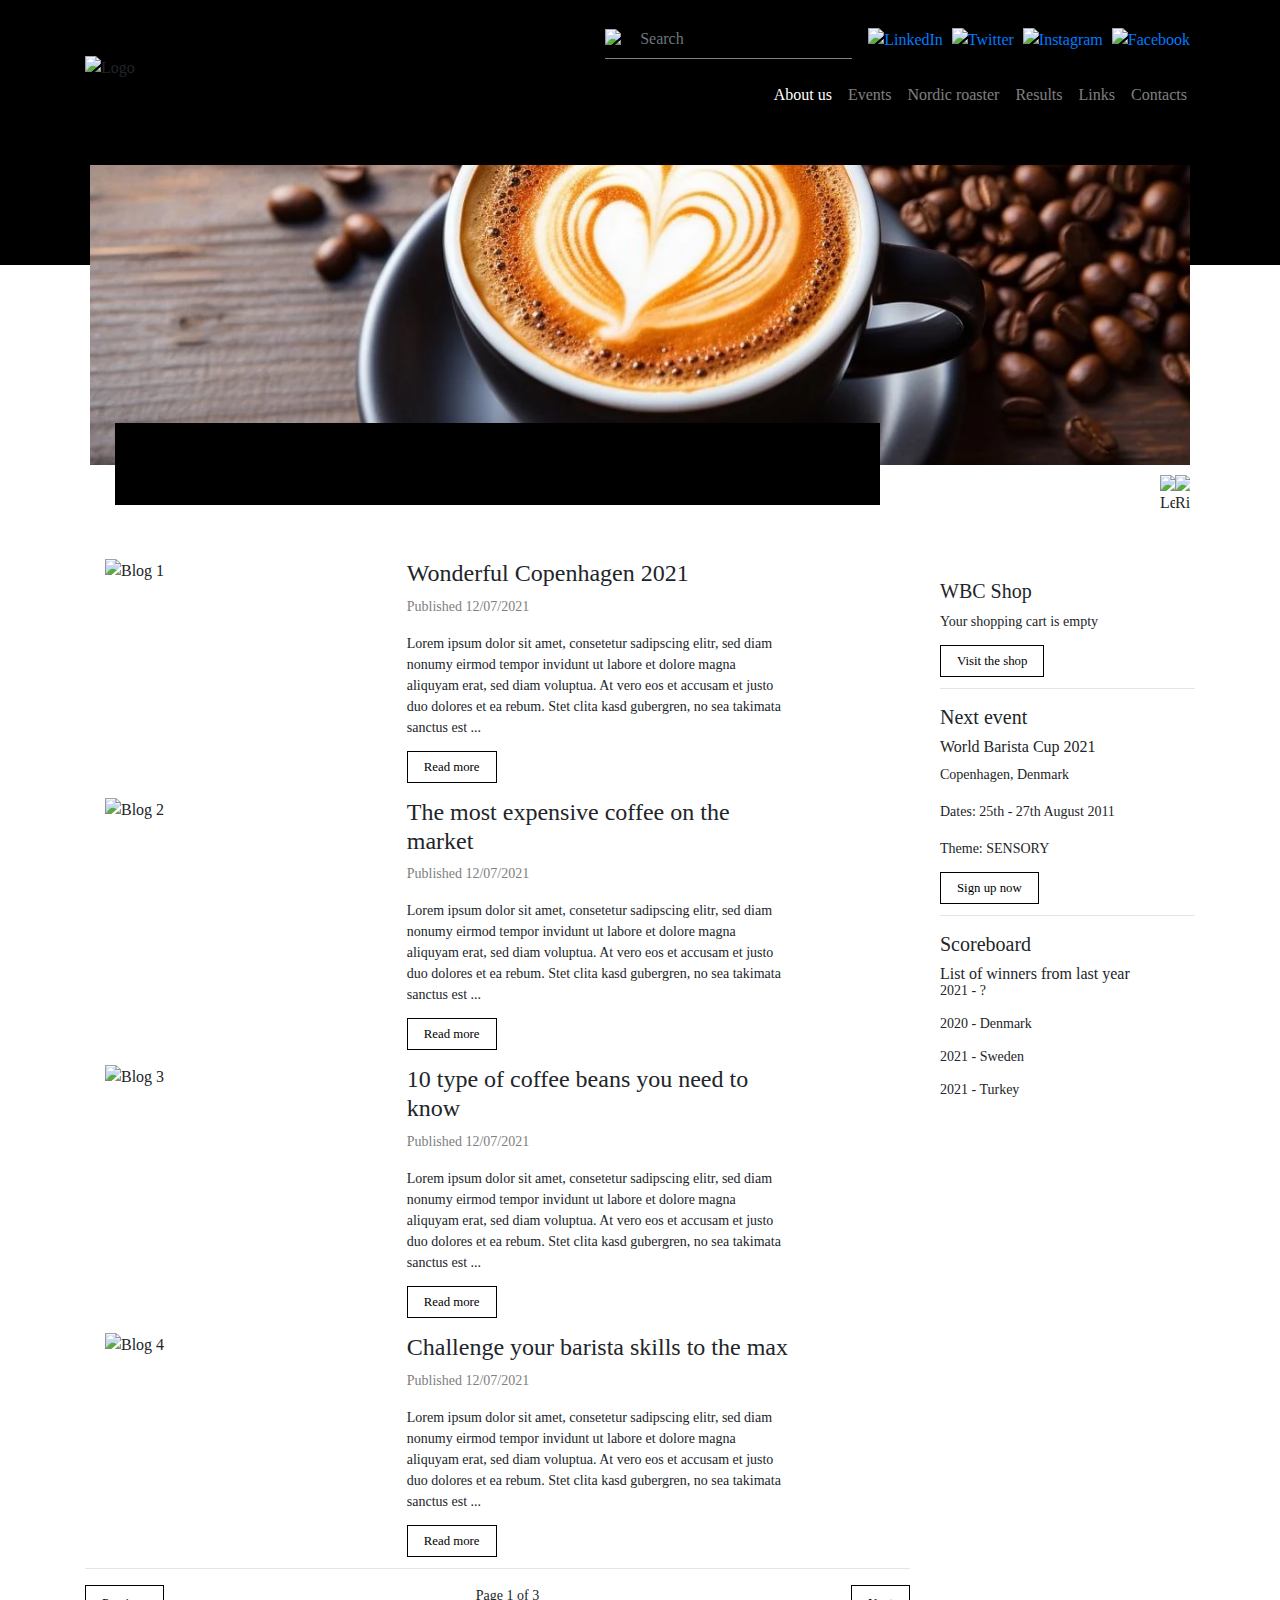
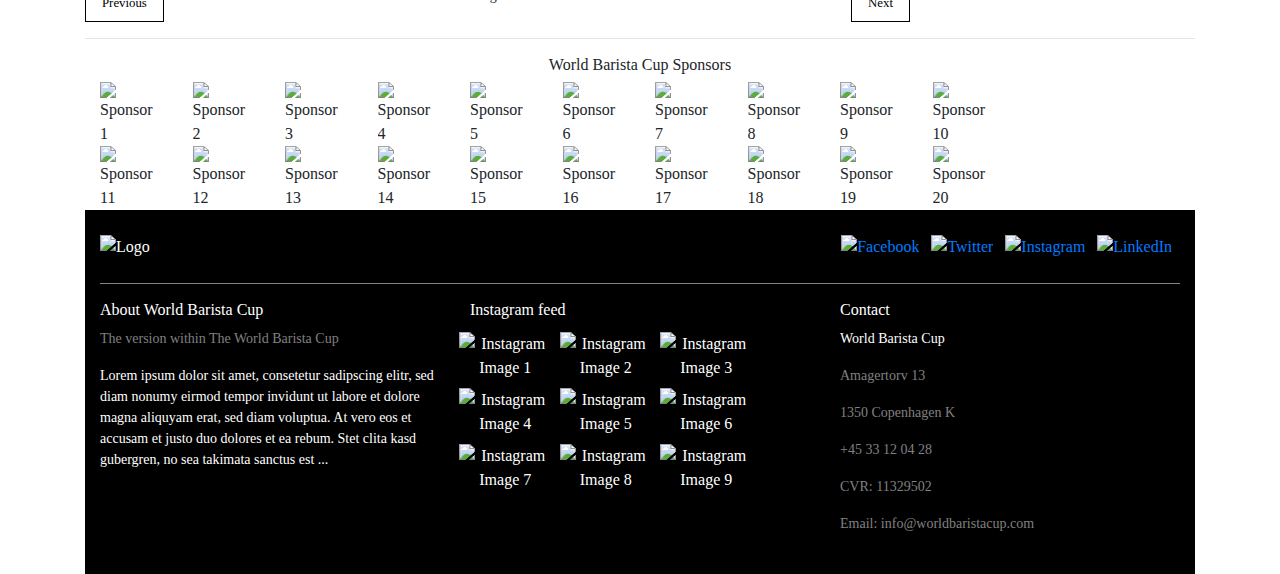
==== src/index.html @ 73dca673 "popup v1" ====
<!DOCTYPE html>
<html lang="en">

<head>
  <meta charset="UTF-8">
  <meta name="viewport" content="width=device-width, initial-scale=1.0">
  <title>Brown Rabbit</title>
  <link rel="stylesheet" href="https://stackpath.bootstrapcdn.com/bootstrap/4.3.1/css/bootstrap.min.css">
  <link rel="stylesheet" href="css/main.css">
</head>

<body>

  <!-- Header -->
  <header class="bg-black" style="padding: 20px 0 150px 0;">
    <div class="container">
      <div class="row align-items-center">
        <div class="col-md-2">
          <img src="assets/logo-white.png" alt="Logo" class="img-fluid logo">
        </div>
        <div class="col-md-10">
          <div class="d-flex justify-content-end align-items-center">
            <div class="search-bar mr-3">
              <img src="assets/icons/search.svg" alt="Search">
              <input type="text" placeholder="Search" class="form-control">
            </div>
            <div class="social-icons">
              <a href="#"><img src="assets/icons/linkedin-white.svg" alt="LinkedIn" class="social-icon"></a>
              <a href="#"><img src="assets/icons/twitter-white.svg" alt="Twitter" class="social-icon"></a>
              <a href="#"><img src="assets/icons/instagram-white.svg" alt="Instagram" class="social-icon"></a>
              <a href="#"><img src="assets/icons/facebook-white.svg" alt="Facebook" class="social-icon"></a>
            </div>
          </div>
          <div class="mt-3">
            <nav class="navbar navbar-expand-md navbar-dark bg-black p-0">
              <button class="navbar-toggler" type="button" data-toggle="collapse" data-target="#navbarNav" aria-controls="navbarNav" aria-expanded="false" aria-label="Toggle navigation">
                <span class="navbar-toggler-icon"></span>
              </button>
              <div class="collapse navbar-collapse" id="navbarNav">
                <ul class="navbar-nav ml-auto">
                  <li class="nav-item active">
                    <a class="nav-link" href="#">About us</a>
                  </li>
                  <li class="nav-item">
                    <a class="nav-link" href="#">Events</a>
                  </li>
                  <li class="nav-item">
                    <a class="nav-link" href="#">Nordic roaster</a>
                  </li>
                  <li class="nav-item">
                    <a class="nav-link" href="#">Results</a>
                  </li>
                  <li class="nav-item">
                    <a class="nav-link" href="#">Links</a>
                  </li>
                  <li class="nav-item">
                    <a class="nav-link" href="#">Contacts</a>
                  </li>
                </ul>
              </div>
            </nav>
          </div>
        </div>
      </div>
    </div>
  </header>

  <!-- Slider -->
  <div id="carouselExampleCaptions" class="carousel slide carousel-custom" data-ride="carousel" data-interval="false" style="margin-top: -100px;">
    <div class="carousel-inner">
      <div class="carousel-item active">
        <img src="assets\coffee\coffee-brain-caffeine-neuroscincces.webp" class="d-block w-100" alt="Slide 1">
        <div class="carousel-caption d-none d-md-block">
            <div class="description-box">
                <p>"This is a great introduction do the coffee <br>
                    industry's best beans on the planet"</p>
            </div>
        </div>        
      </div>
      <div class="carousel-item">
        <img src="assets\coffee\fresh-coffee-steams-wooden-table-close-up-generative-ai_188544-8923.avif" class="d-block w-100" alt="Slide 2">
        <div class="carousel-caption d-none d-md-block">
            <div class="description-box">
                <p>"Coffee in code out, this is the way of eternal life <br>
                    and empowerment of the soul"</p>
            </div>
        </div>
      </div>
      <div class="carousel-item">
        <img src="assets\coffee\Latte_and_dark_coffee.jpg" class="d-block w-100" alt="Slide 3">
        <div class="carousel-caption d-none d-md-block">
            <div class="description-box">
                <p>"To create an environment in which knowledge <br>
                    about coffee and its sphere can be obtained"</p>
            </div>
        </div>
      </div>
    </div>
    <a class="carousel-control-prev" href="#carouselExampleCaptions" role="button" data-slide="prev">
        <span class="carousel-control-prev-icon" aria-hidden="true"></span>
        <span class="sr-only">Previous</span>
      </a>
    <a class="carousel-control-next" href="#carouselExampleCaptions" role="button" data-slide="next">
        <span class="carousel-control-next-icon" aria-hidden="true"></span>
        <span class="sr-only">Next</span>
    </a>

    <!-- Custom next and previous arrows -->
    <div class="custom-controls">
        <img src="assets\icons\arrow-left.svg" alt="Left" data-target="#carouselExampleCaptions" data-slide="prev">
        <img src="assets\icons\arrow-right.svg" alt="Right" data-target="#carouselExampleCaptions" data-slide="next">
    </div>
</div>

<!-- Mini blogs and Contact Information -->
<div class="container mt-4">
    <div class="row">
      <div class="col-md-9">
        <!-- Mini Blogs -->
        <div class="mini-blog popup-trigger" onclick="openPopup()">
          <img src="assets/images/posts/Post thumbnail-1.png" alt="Blog 1" class="blog-image">
          <div>
            <h4>Wonderful Copenhagen 2021</h4>
            <p class="published-date">Published 12/07/2021</p>
            <p>Lorem ipsum dolor sit amet, consetetur sadipscing elitr, sed diam nonumy 
                eirmod tempor invidunt ut labore et dolore magna aliquyam erat, sed diam 
                voluptua. At vero eos et accusam et justo duo dolores et ea rebum. Stet clita kasd 
                gubergren, no sea takimata sanctus est ...</p>
            <a href="#" class="read-more-btn">Read more</a>
          </div>
        </div>
  
        <div class="mini-blog popup-trigger" onclick="openPopup()">
          <img src="assets/images/posts/Post thumbnail-2.png" alt="Blog 2" class="blog-image">
          <div>
            <h4>The most expensive coffee on the market</h4>
            <p class="published-date">Published 12/07/2021</p>
            <p>Lorem ipsum dolor sit amet, consetetur sadipscing elitr, sed diam nonumy 
                eirmod tempor invidunt ut labore et dolore magna aliquyam erat, sed diam 
                voluptua. At vero eos et accusam et justo duo dolores et ea rebum. Stet clita kasd 
                gubergren, no sea takimata sanctus est ...</p>
            <a href="#" class="read-more-btn">Read more</a>
          </div>
        </div>
  
        <div class="mini-blog popup-trigger" onclick="openPopup()">
          <img src="assets/images/posts/Post thumbnail-3.png" alt="Blog 3" class="blog-image">
          <div>
            <h4>10 type of coffee beans you need to know</h4>
            <p class="published-date">Published 12/07/2021</p>
            <p>Lorem ipsum dolor sit amet, consetetur sadipscing elitr, sed diam nonumy 
                eirmod tempor invidunt ut labore et dolore magna aliquyam erat, sed diam 
                voluptua. At vero eos et accusam et justo duo dolores et ea rebum. Stet clita kasd 
                gubergren, no sea takimata sanctus est ...</p>
            <a href="#" class="read-more-btn">Read more</a>
          </div>
        </div>
  
        <div class="mini-blog popup-trigger" onclick="openPopup()">
          <img src="assets/images/posts/Post thumbnail-4.png" alt="Blog 4" class="blog-image">
          <div>
            <h4>Challenge your barista skills to the max</h4>
            <p class="published-date">Published 12/07/2021</p>
            <p>Lorem ipsum dolor sit amet, consetetur sadipscing elitr, sed diam nonumy 
                eirmod tempor invidunt ut labore et dolore magna aliquyam erat, sed diam 
                voluptua. At vero eos et accusam et justo duo dolores et ea rebum. Stet clita kasd 
                gubergren, no sea takimata sanctus est ...</p>
            <a href="#" class="read-more-btn">Read more</a>
          </div>
        </div>
        <hr>
        <!-- Previous, Center, Next -->
        <div class="pagination">
            <a href="#" class="read-more-btn">Previous</a>
            <p>Page 1 of 3</p>
            <a href="#" class="read-more-btn">Next</a>
        </div>

      </div>
      <div class="col-md-3">
        <!-- Contact Information -->
        <div class="contact-info">
          <h5>WBC Shop</h5>
          <p>Your shopping cart is empty</p>
          <a href="#" class="read-more-btn">Visit the shop</a>
          <hr>
          <h5>Next event</h5>
          <h6>World Barista Cup 2021</h6>
          <p>Copenhagen, Denmark</p>
          <p>Dates: 25th - 27th August 2011</p>
          <p>Theme: SENSORY</p>
          <a href="#" class="read-more-btn">Sign up now</a>
          <hr>
          <h5>Scoreboard</h5>
          <h6>List of winners from last year</h> 
          <p>2021 - ?</p>
          <p>2020 - Denmark</p>
          <p>2021 - Sweden</p>
          <p>2021 - Turkey</p>
        </div>
      </div>

    </div>
    <hr>
    <h6 style="text-align: center;">World Barista Cup Sponsors</h6>

    <!-- Sponsor logos -->
    <div class="container" id="sponsors"></div>
    
    <footer class="bg-black text-white pt-4 pb-4">
        <div class="container">
            <!-- Header Section -->
            <div class="row mb-4 align-items-center">
                <!-- Logo -->
                <div class="col-md-6">
                    <img src="assets/logo-white.png" alt="Logo" class="img-fluid">
                </div>
                
                <!-- Social Media Icons -->
                <div class="col-md-6 text-right">
                    <a href="#"><img src="assets/icons/linkedin-white.svg" alt="Facebook" class="social-icon"></a>
                    <a href="#"><img src="assets/icons/twitter-white.svg" alt="Twitter" class="social-icon"></a>
                    <a href="#"><img src="assets/icons/instagram-white.svg" alt="Instagram" class="social-icon"></a>
                    <a href="#"><img src="assets/icons/facebook-white.svg" alt="LinkedIn" class="social-icon"></a>
                </div>
            </div>

            <hr class="footer-separator">
            
            
            <!-- Bottom Section -->
            <div class="row">
                <!-- First Column -->
                <div class="col-md-4 text-center">
                    <h6>About World Barista Cup</h6>
                    <p style="color:gray">The version within The World Barista Cup</p>
                    <p>Lorem ipsum dolor sit amet, consetetur sadipscing elitr, sed diam nonumy eirmod tempor invidunt ut labore et dolore magna aliquyam erat, sed diam voluptua. At vero eos et accusam et justo duo dolores et ea rebum. Stet clita kasd gubergren, no sea takimata sanctus est ...</p>
                </div>
                
                <!-- Second Column -->
                <div class="col-md-4 text-center">
                    <h6>Instagram feed</h6>
                    
                    <div class="row" id="instagram-feed">
                        <div class="instagram-row">
                            <!-- Images for row 1 will be added here by the JavaScript script -->
                        </div>
                        <div class="instagram-row">
                            <!-- Images for row 2 will be added here by the JavaScript script -->
                        </div>
                        <div class="instagram-row">
                            <!-- Images for row 3 will be added here by the JavaScript script -->
                        </div>
                    </div>                    
                </div>
                
                <!-- Third Column -->
                <div class="col-md-4 text-center">
                    <h6>Contact</h6>
                    <p>World Barista Cup</p>
                    <p style="color:gray">Amagertorv 13</p>
                    <p style="color:gray">1350 Copenhagen K</p>
                    <p style="color:gray">+45 33 12 04 28</p>
                    <p style="color:gray">CVR: 11329502</p>
                    <p style="color:gray">Email: info@worldbaristacup.com</p>

                </div>
            </div>
        </div>
    </footer>

  </div>

  <div id="popup-container" class="popup-container">
    <div class="popup-content">
      <div class="popup-header">
        <button class="close-btn" onclick="closePopup()">X</button>
      </div>
      <!-- Add your popup content here -->
      <div class="popup-body">
        <h1>Popup Content</h1>
        <p>This is the content of the popup. This is the content of the popup. This is the content of the popup. This is the content of the popup. This is the content of the popup. This is the content of the popup. This is the content of the popup.</p>
      </div>
    </div>
  </div>
  



<!-- Scripts -->
<script src="https://code.jquery.com/jquery-3.3.1.slim.min.js"></script>
<script src="https://cdn.jsdelivr.net/npm/popper.js@1.14.7/dist/umd/popper.min.js"></script>
<script src="https://stackpath.bootstrapcdn.com/bootstrap/4.3.1/js/bootstrap.min.js"></script>

</body>

<script>
    const sponsorsContainer = document.getElementById('sponsors');

    function createSponsorRow(start, end) {
        const row = document.createElement('div');
        row.className = 'row';

        for (let i = start; i <= end; i++) {
            const col = document.createElement('div');
            col.className = 'col-1';

            const img = document.createElement('img');
            img.src = `assets/images/sponsors/sponsor-${i}.png`;
            img.alt = `Sponsor ${i}`;
            img.className = 'img-fluid';

            col.appendChild(img);
            row.appendChild(col);
        }

        return row;
    }

    sponsorsContainer.appendChild(createSponsorRow(1, 10));
    sponsorsContainer.appendChild(createSponsorRow(11, 20));
</script>

<script>
    // JavaScript to create the 3x3 grid of images
    const instagramFeed = document.getElementById('instagram-feed');
    const rows = instagramFeed.getElementsByClassName('instagram-row');

    for (let i = 0; i < 9; i++) {
        const img = document.createElement('img');
        img.src = `assets/images/instagram-feed/instagram-image-${i + 1}.png`;
        img.alt = `Instagram Image ${i + 1}`;
        img.className = 'img-fluid';

        const rowIndex = Math.floor(i / 3);
        rows[rowIndex].appendChild(img);
    }
</script>

<script>
    const popupTriggers = document.querySelectorAll('.popup-trigger');
  
    popupTriggers.forEach(trigger => {
      trigger.addEventListener('click', openPopup);
    });
  
    function openPopup() {
      const popupContainer = document.getElementById('popup-container');
      const indexContent = document.body;
  
      popupContainer.style.display = 'flex';
      indexContent.classList.add('blur');
  
      document.body.style.overflow = 'hidden';
    }
  
    function closePopup() {
      const popupContainer = document.getElementById('popup-container');
      const indexContent = document.body;
  
      popupContainer.style.display = 'none';
      indexContent.classList.remove('blur');
  
      document.body.style.overflow = '';
    }
  </script>
  

</html>
---- src/css/main.css ----
#carouselExampleCaptions {
    margin: auto;
  }
  
  /* Mobile */
  @media (max-width: 575.98px) { 
    #carouselExampleCaptions {
      max-width: 375px;
    }
  }
  
  /* Tablet */
  @media (min-width: 576px) and (max-width: 991.98px) { 
    #carouselExampleCaptions {
      max-width: 768px;
    }
  }
  
  /* Desktop */
  @media (min-width: 992px) {
    #carouselExampleCaptions {
      max-width: 1200px;
    }
  }
  
  

body {
    font-family: "Times New Roman", Times, serif;
  }
  
h3 {
font-size: 30px;
}

h6 {
text-align: left;
}
    

p {
font-size: 14px;
text-align: left;
}

.black-border {
    border: 1px solid black;
    height: 300px; /* Adjust as needed */
    display: flex;
    align-items: center;
    justify-content: center;
}

.carousel-inner {
    height: auto; /* Set the height as per your requirement */
    overflow: visible; /* This will allow content outside of the carousel to be visible */
}

.carousel-item {
    height: 300px; /* Set the desired fixed height */
}

.custom-controls {
    position: relative;
    display: flex;
    align-items: center;
    justify-content: right;
    margin-top: 10px; /* Add margin to separate arrows from the slide */
    margin-right: 50px;
}

.custom-controls img {
    width: 15px; /* Adjust the width as per your requirement */
    height: auto;
    cursor: pointer;
}

.carousel-control-prev-icon,
.carousel-control-next-icon {
    display: none;
}
  
.custom-controls button {
    margin-left: 5px;
} 
  
.carousel-item img {
    width: 100%;
    height: 100%;
    object-fit: cover;
}

.carousel-custom .carousel-inner .carousel-item img {
    padding-left: 50px;
    padding-right: 50px;
}

.carousel-caption {
    position: absolute;
    bottom: -60px;
    left: 0;
    padding-left: 75px;
    width: 70%;
    z-index: 1; /* This will make sure the text is above the carousel */
}

.description-box {
    background-color: black;
    color: white;
    padding: 20px;
    margin: 0;
}

.carousel-caption p {
    text-align: left;
    margin: 0;
    opacity: 0;
    animation: fadeIn 2s forwards; /* This will make the text fade in */
}

@keyframes fadeIn {
    from {
        opacity: 0;
    }
    to {
        opacity: 1;
    }
}

.bg-black {
    background-color: #000000;
}

.logo {
    width: 300%;
    max-width: 250px; /* Adjust as needed */
}

.search-bar {
    position: relative;
    display: flex;
    align-items: center;
    border-bottom: 1px solid grey;
}

.search-bar input {
    padding-left: 10px;
    background-color: black;
    border: none;
    color: white;
    outline: none;
    border-radius: 0; /* This prevents the box effect */
    box-shadow: none; /* This prevents any shadow */
}

.search-bar input:focus {
    background-color: black; /* This prevents white background on click */
}

.search-bar img {
    width: 20px;
    height: 20px;
    margin-right: 5px;
}

.social-icons img {
    width: 16px;
    height: 16px;
    margin-right: 5px;
}

.navbar-nav {
    justify-content: flex-end;
}

.mini-blog {
    display: flex;
    margin-top: 20px; /* Adjusted from 40px */
    margin-left: 20px; /* Adjusted from 40px */
    margin-bottom: 10px; /* Adjusted from 20px */
}
  
.mini-blog img {
    width: 35%;
    height: 150px; /* Specify height */
    object-fit: contain;
}
  
.mini-blog div {
    width: 50%;
    padding-left: 20px;
}
  
.read-more-btn {
    padding: 8px 16px;
    font-size: 80%;
    border: 1px solid black;
    color: black;
    background-color: white;
    text-decoration: none;
    transition: all 0.3s ease;
}
  
.read-more-btn:hover {
    color: white;
    background-color: black;
}

.pagination {
    display: flex;
    justify-content: space-between;
    align-items: center;
}

.contact-info {
    margin-top: 40px;
}

.published-date {
    color: grey;
}

.social-icon {
    width: 15px;
    height: 15px;
    margin-right: 8px;
}

.footer-separator {
    border-color: grey;
}

#instagram-feed .instagram-row {
    clear: both;
}

#instagram-feed img {
    width: 25%;
    height: auto;
    margin: 4px;
    float: left;
    display: block;
}

.popup-container {
    position: fixed;
    top: 0;
    left: 0;
    width: 100%;
    height: 100%;
    background-color: rgba(0, 0, 0, 0.5);
    display: none;
    align-items: center;
    justify-content: center;
    z-index: 1000;
  }
  
  .popup-content {
    background-color: #fff;
    border-radius: 10px;
    padding: 20px;
    max-width: 400px;
    text-align: center;
    position: relative;
    overflow-y: auto;
    max-height: 80%;
  }
  
  .popup-header {
    display: flex;
    justify-content: flex-end;
  }
  
  .close-btn {
    background-color: #ff0000;
    border: none;
    color: #fff;
    padding: 5px 10px;
    border-radius: 5px;
    cursor: pointer;
  }
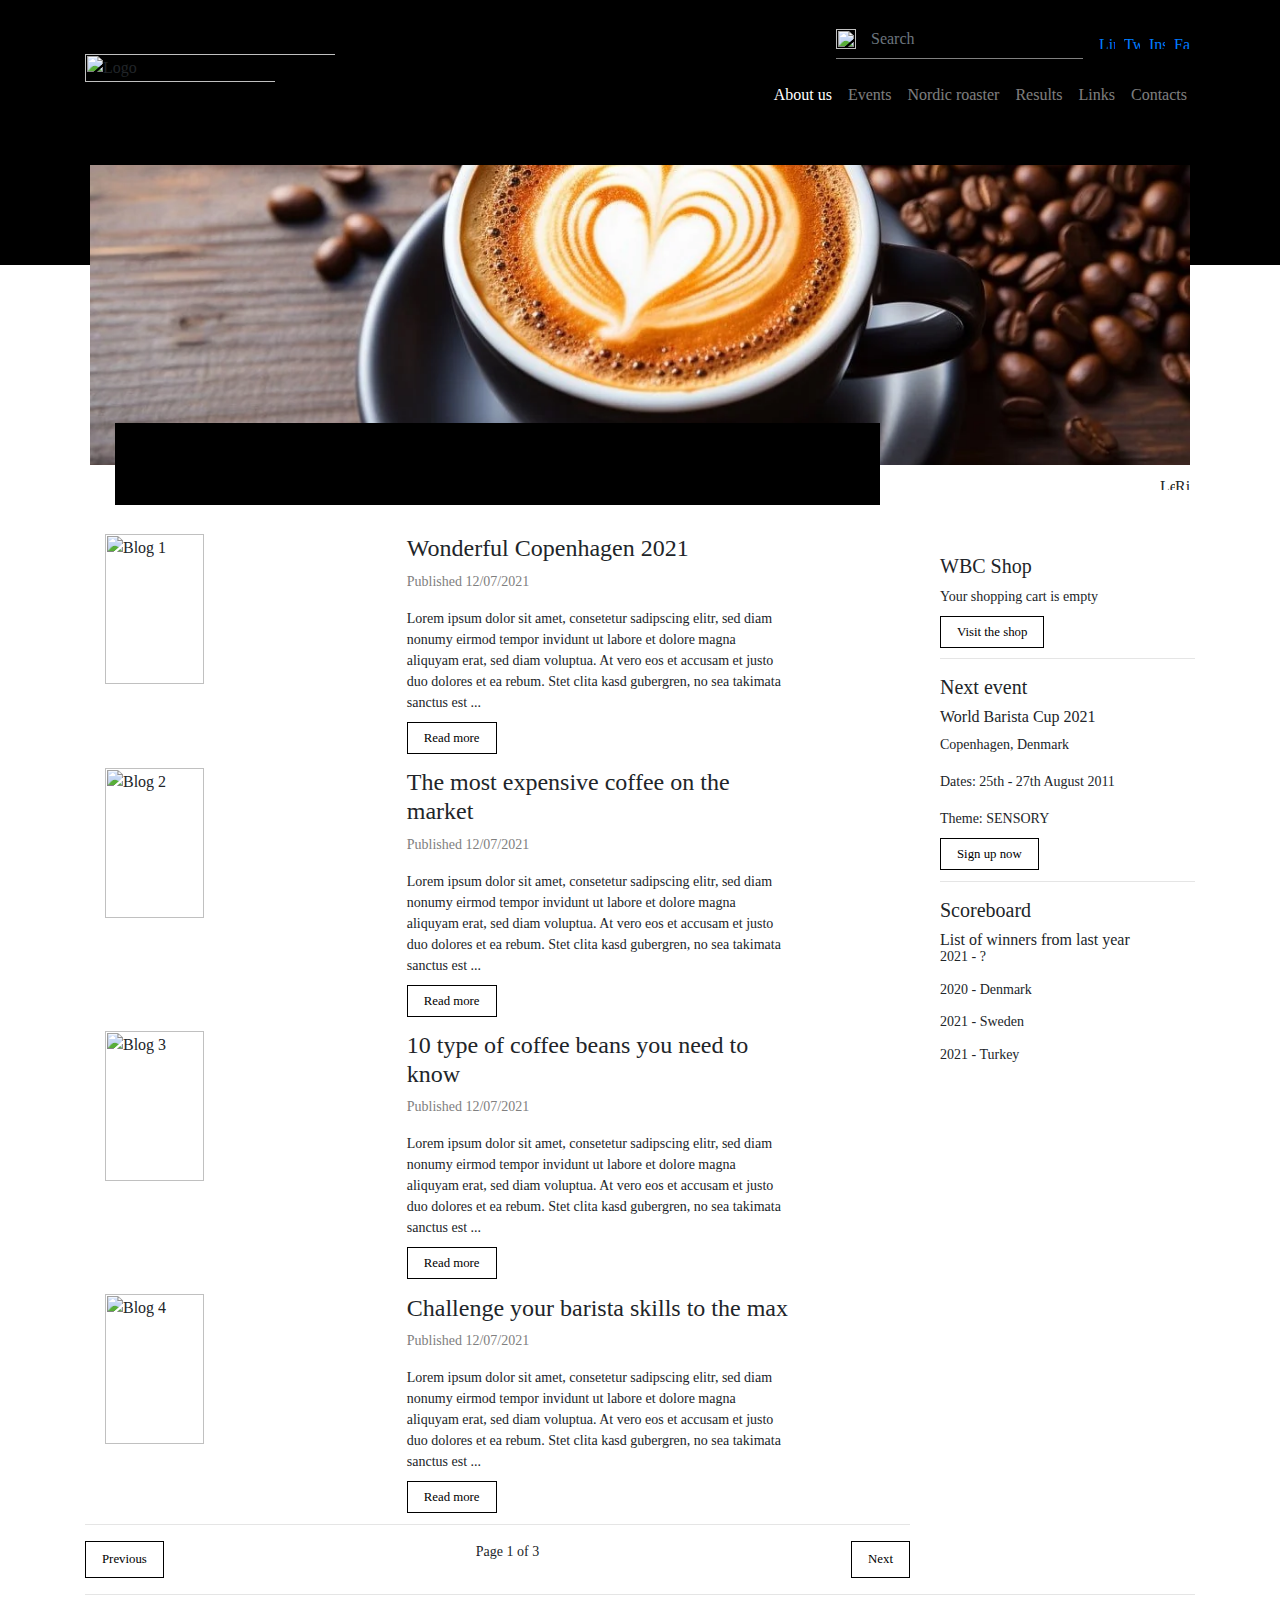
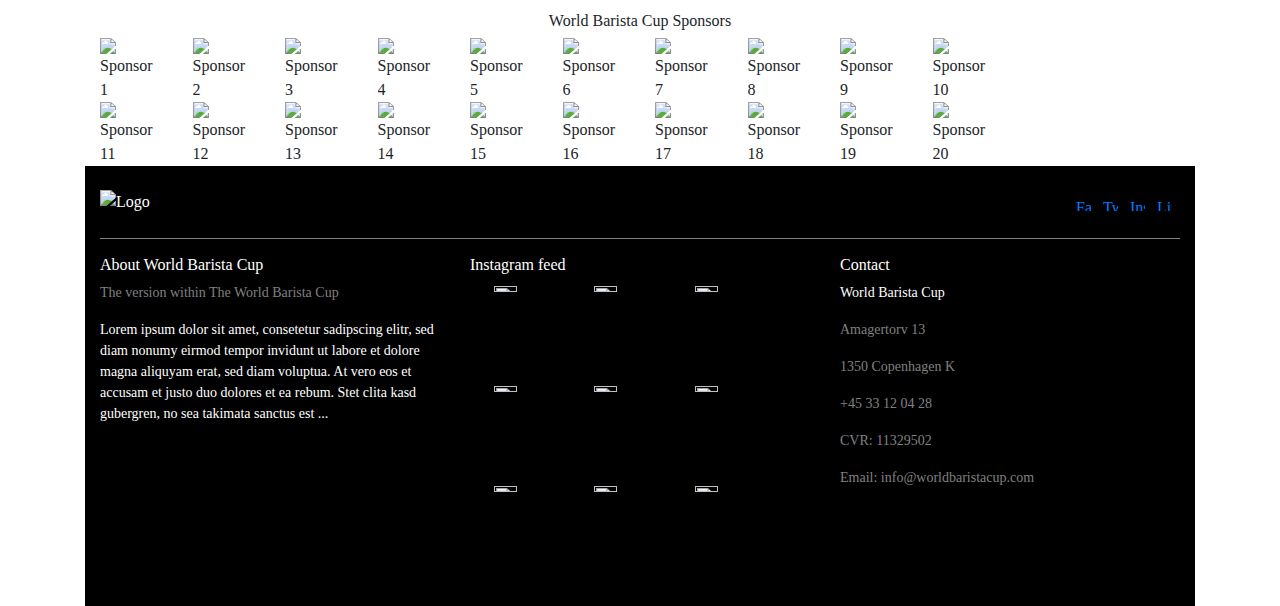
==== commit 28e71ece: "readmore.html" ====
--- a/src/index.html
+++ b/src/index.html
@@ -1,4 +1,3 @@
-<!DOCTYPE html>
 <html lang="en">
 
 <head>
@@ -117,7 +116,7 @@
     <div class="row">
       <div class="col-md-9">
         <!-- Mini Blogs -->
-        <div class="mini-blog popup-trigger" onclick="openPopup()">
+        <div class="mini-blog">
           <img src="assets/images/posts/Post thumbnail-1.png" alt="Blog 1" class="blog-image">
           <div>
             <h4>Wonderful Copenhagen 2021</h4>
@@ -130,7 +129,7 @@
           </div>
         </div>
   
-        <div class="mini-blog popup-trigger" onclick="openPopup()">
+        <div class="mini-blog">
           <img src="assets/images/posts/Post thumbnail-2.png" alt="Blog 2" class="blog-image">
           <div>
             <h4>The most expensive coffee on the market</h4>
@@ -143,7 +142,7 @@
           </div>
         </div>
   
-        <div class="mini-blog popup-trigger" onclick="openPopup()">
+        <div class="mini-blog">
           <img src="assets/images/posts/Post thumbnail-3.png" alt="Blog 3" class="blog-image">
           <div>
             <h4>10 type of coffee beans you need to know</h4>
@@ -156,7 +155,7 @@
           </div>
         </div>
   
-        <div class="mini-blog popup-trigger" onclick="openPopup()">
+        <div class="mini-blog">
           <img src="assets/images/posts/Post thumbnail-4.png" alt="Blog 4" class="blog-image">
           <div>
             <h4>Challenge your barista skills to the max</h4>
@@ -269,21 +268,12 @@
         </div>
     </footer>
 
+    <div class="popup-container" id="popup-container">
+        <div class="popup-content" id="popup-content"></div>
+    </div>
+    
+
   </div>
-
-  <div id="popup-container" class="popup-container">
-    <div class="popup-content">
-      <div class="popup-header">
-        <button class="close-btn" onclick="closePopup()">X</button>
-      </div>
-      <!-- Add your popup content here -->
-      <div class="popup-body">
-        <h1>Popup Content</h1>
-        <p>This is the content of the popup. This is the content of the popup. This is the content of the popup. This is the content of the popup. This is the content of the popup. This is the content of the popup. This is the content of the popup.</p>
-      </div>
-    </div>
-  </div>
-  
 
 
 
@@ -291,79 +281,8 @@
 <script src="https://code.jquery.com/jquery-3.3.1.slim.min.js"></script>
 <script src="https://cdn.jsdelivr.net/npm/popper.js@1.14.7/dist/umd/popper.min.js"></script>
 <script src="https://stackpath.bootstrapcdn.com/bootstrap/4.3.1/js/bootstrap.min.js"></script>
-
-</body>
-
-<script>
-    const sponsorsContainer = document.getElementById('sponsors');
-
-    function createSponsorRow(start, end) {
-        const row = document.createElement('div');
-        row.className = 'row';
-
-        for (let i = start; i <= end; i++) {
-            const col = document.createElement('div');
-            col.className = 'col-1';
-
-            const img = document.createElement('img');
-            img.src = `assets/images/sponsors/sponsor-${i}.png`;
-            img.alt = `Sponsor ${i}`;
-            img.className = 'img-fluid';
-
-            col.appendChild(img);
-            row.appendChild(col);
-        }
-
-        return row;
-    }
-
-    sponsorsContainer.appendChild(createSponsorRow(1, 10));
-    sponsorsContainer.appendChild(createSponsorRow(11, 20));
-</script>
-
-<script>
-    // JavaScript to create the 3x3 grid of images
-    const instagramFeed = document.getElementById('instagram-feed');
-    const rows = instagramFeed.getElementsByClassName('instagram-row');
-
-    for (let i = 0; i < 9; i++) {
-        const img = document.createElement('img');
-        img.src = `assets/images/instagram-feed/instagram-image-${i + 1}.png`;
-        img.alt = `Instagram Image ${i + 1}`;
-        img.className = 'img-fluid';
-
-        const rowIndex = Math.floor(i / 3);
-        rows[rowIndex].appendChild(img);
-    }
-</script>
-
-<script>
-    const popupTriggers = document.querySelectorAll('.popup-trigger');
-  
-    popupTriggers.forEach(trigger => {
-      trigger.addEventListener('click', openPopup);
-    });
-  
-    function openPopup() {
-      const popupContainer = document.getElementById('popup-container');
-      const indexContent = document.body;
-  
-      popupContainer.style.display = 'flex';
-      indexContent.classList.add('blur');
-  
-      document.body.style.overflow = 'hidden';
-    }
-  
-    function closePopup() {
-      const popupContainer = document.getElementById('popup-container');
-      const indexContent = document.body;
-  
-      popupContainer.style.display = 'none';
-      indexContent.classList.remove('blur');
-  
-      document.body.style.overflow = '';
-    }
-  </script>
-  
+<script src="js/scripts.js"></script>
+
+
 
 </html>
--- a/src/css/main.css
+++ b/src/css/main.css
@@ -253,9 +253,9 @@
     align-items: center;
     justify-content: center;
     z-index: 1000;
-  }
-  
-  .popup-content {
+}
+
+.popup-content {
     background-color: #fff;
     border-radius: 10px;
     padding: 20px;
@@ -264,7 +264,7 @@
     position: relative;
     overflow-y: auto;
     max-height: 80%;
-  }
+}
   
   .popup-header {
     display: flex;
@@ -280,4 +280,5 @@
     cursor: pointer;
   }
   
+  
   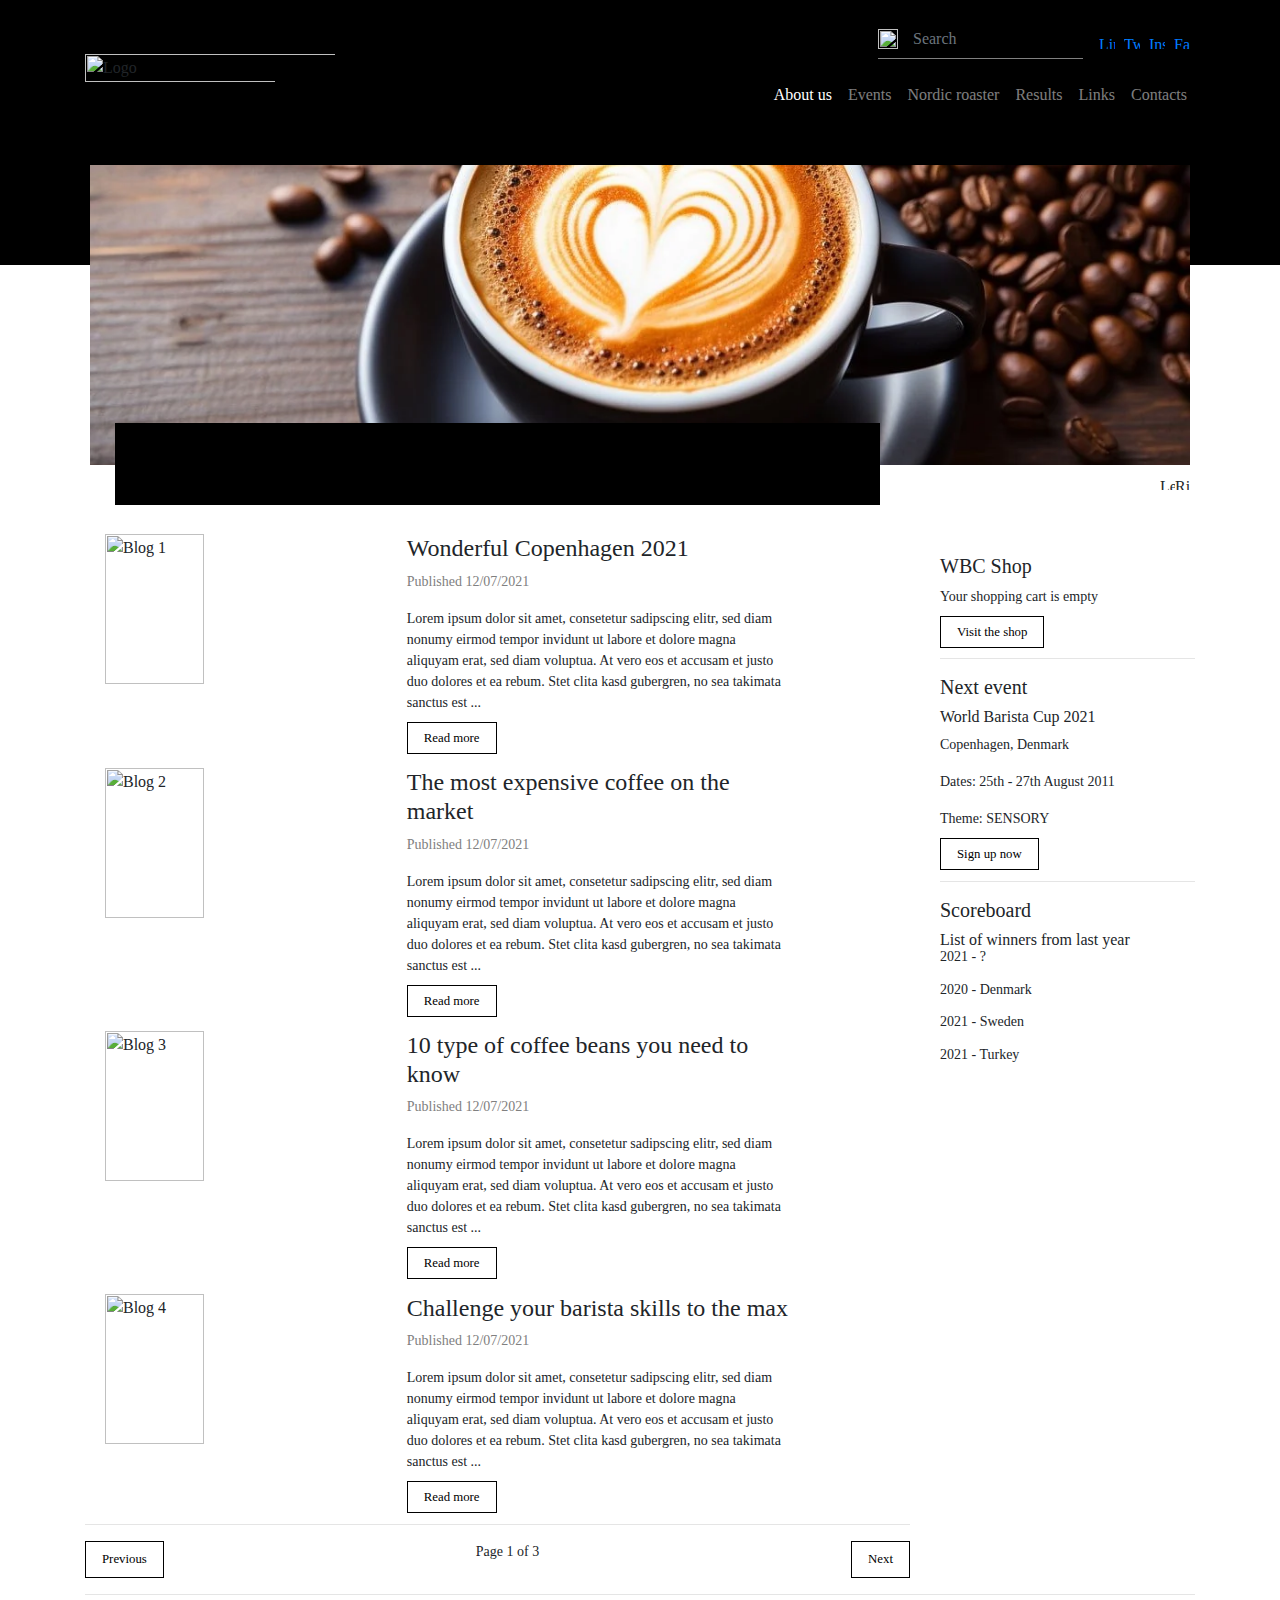
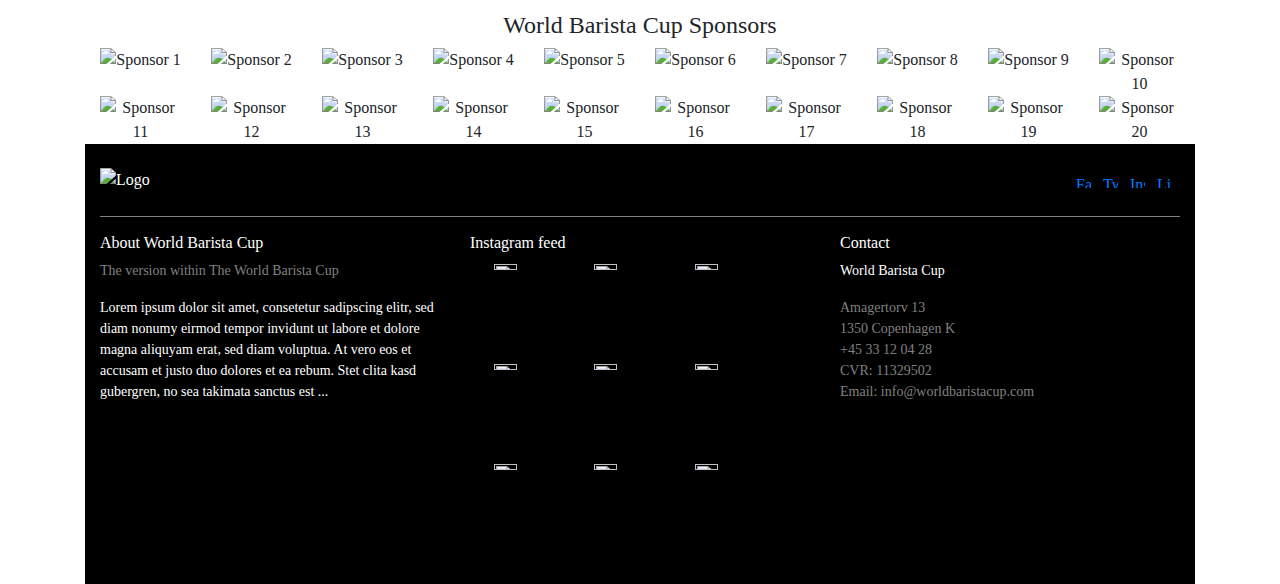
==== commit 8ad43809: "before_cleanup" ====
--- a/src/index.html
+++ b/src/index.html
@@ -10,6 +10,7 @@
 
 <body>
 
+<div class="main-content">
   <!-- Header -->
   <header class="bg-black" style="padding: 20px 0 150px 0;">
     <div class="container">
@@ -19,10 +20,25 @@
         </div>
         <div class="col-md-10">
           <div class="d-flex justify-content-end align-items-center">
+
+            <!-- search bar -->
             <div class="search-bar mr-3">
               <img src="assets/icons/search.svg" alt="Search">
-              <input type="text" placeholder="Search" class="form-control">
-            </div>
+              <input type="text" placeholder="Search" class="form-control" id="search-input">
+              <div class="dropdown-menu dropdown-menu-right" id="search-dropdown">
+                <div class="dropdown-content">
+                  <h6>Wonderful Copenhagen 2021</h6>
+                  <p>Section 1: Lorem ipsum dolor sit amet, consetetur sadipscing elitr...</p>
+                  <hr>
+                  <h6>Wonderful Copenhagen 2020</h6>
+                  <p>Section 2: Lorem ipsum dolor sit amet, consetetur sadipscing elitr...</p>
+                  <hr>
+                  <h6>Wonderful Copenhagen 2019</h6>
+                  <p>Section 3: Lorem ipsum dolor sit amet, consetetur sadipscing elitr...</p>
+                </div>
+              </div>
+            </div>            
+
             <div class="social-icons">
               <a href="#"><img src="assets/icons/linkedin-white.svg" alt="LinkedIn" class="social-icon"></a>
               <a href="#"><img src="assets/icons/twitter-white.svg" alt="Twitter" class="social-icon"></a>
@@ -201,10 +217,10 @@
 
     </div>
     <hr>
-    <h6 style="text-align: center;">World Barista Cup Sponsors</h6>
+    <h4 style="text-align: center;">World Barista Cup Sponsors</h4>
 
     <!-- Sponsor logos -->
-    <div class="container" id="sponsors"></div>
+    <div class="container" id="sponsors" style="text-align: center;"></div>
     
     <footer class="bg-black text-white pt-4 pb-4">
         <div class="container">
@@ -257,25 +273,26 @@
                 <div class="col-md-4 text-center">
                     <h6>Contact</h6>
                     <p>World Barista Cup</p>
-                    <p style="color:gray">Amagertorv 13</p>
-                    <p style="color:gray">1350 Copenhagen K</p>
-                    <p style="color:gray">+45 33 12 04 28</p>
-                    <p style="color:gray">CVR: 11329502</p>
-                    <p style="color:gray">Email: info@worldbaristacup.com</p>
+                    <p class="no-gap" style="color: gray;">Amagertorv 13</p>
+<p class="no-gap" style="color: gray;">1350 Copenhagen K</p>
+<p class="no-gap" style="color: gray;">+45 33 12 04 28</p>
+<p class="no-gap" style="color: gray;">CVR: 11329502</p>
+<p class="no-gap" style="color: gray;">Email: info@worldbaristacup.com</p>
+
 
                 </div>
             </div>
         </div>
     </footer>
+</div>
+</div>
+
 
     <div class="popup-container" id="popup-container">
         <div class="popup-content" id="popup-content"></div>
     </div>
-    
 
   </div>
-
-
 
 <!-- Scripts -->
 <script src="https://code.jquery.com/jquery-3.3.1.slim.min.js"></script>
@@ -283,6 +300,4 @@
 <script src="https://stackpath.bootstrapcdn.com/bootstrap/4.3.1/js/bootstrap.min.js"></script>
 <script src="js/scripts.js"></script>
 
-
-
 </html>
--- a/src/css/main.css
+++ b/src/css/main.css
@@ -1,3 +1,8 @@
+.main-content.blur {
+    filter: blur(2px);
+}
+
+
 #carouselExampleCaptions {
     margin: auto;
   }
@@ -22,8 +27,6 @@
       max-width: 1200px;
     }
   }
-  
-  
 
 body {
     font-family: "Times New Roman", Times, serif;
@@ -253,18 +256,26 @@
     align-items: center;
     justify-content: center;
     z-index: 1000;
+    overflow: hidden;
 }
 
 .popup-content {
     background-color: #fff;
-    border-radius: 10px;
     padding: 20px;
-    max-width: 400px;
+    width: 75%;
+    height: 75%;
     text-align: center;
     position: relative;
     overflow-y: auto;
-    max-height: 80%;
-}
+    display: flex;
+    align-items: center;
+    justify-content: center;
+}
+
+.blur {
+    filter: blur(5px);
+}
+
   
   .popup-header {
     display: flex;
@@ -280,5 +291,73 @@
     cursor: pointer;
   }
   
+  #sponsors {
+    text-align: center;
+}
+  
+.no-gap {
+    margin: 0;
+}
+
+.search-bar {
+    position: relative;
+  }
+  
+  #search-input {
+    width: 180px;
+  }
+  
+  #search-dropdown {
+    position: absolute;
+    top: 100%;
+    left: 0;
+    right: 0;
+    z-index: 1000;
+    display: none;
+    float: left;
+    min-width: 180px;
+    padding: .5rem 0;
+    margin: .125rem 0 0;
+    font-size: 1rem;
+    color: #fff;
+    text-align: left;
+    list-style: none;
+    background-color: #000;
+    background-clip: padding-box;
+    border: 1px solid rgba(0,0,0,.15);
+    border-radius: .25rem;
+  }
+
+  .search-bar .dropdown-menu {
+    width: 150%; /* Change width to 150% of the original */
+    right: 0; /* Align dropdown to the right of the search bar */
+    left: auto; /* Override left alignment */
+  }
+  
+  #search-dropdown.show {
+    display: block;
+  }
+  
+  .dropdown-content p {
+    margin: 0;
+    padding: 10px 20px;
+    color: white;
+  }
+
+  .dropdown-content h6 {
+    /* font-size: 14px; */
+    margin: 0;
+    padding: 10px 20px; /* top right bottom left */
+    color: white;
+}
+
+  
+.dropdown-content hr {
+    margin: 0;
+    padding: 10px 20px; /* top right bottom left */
+    border-top-color: gray;
+}
+
+
   
   